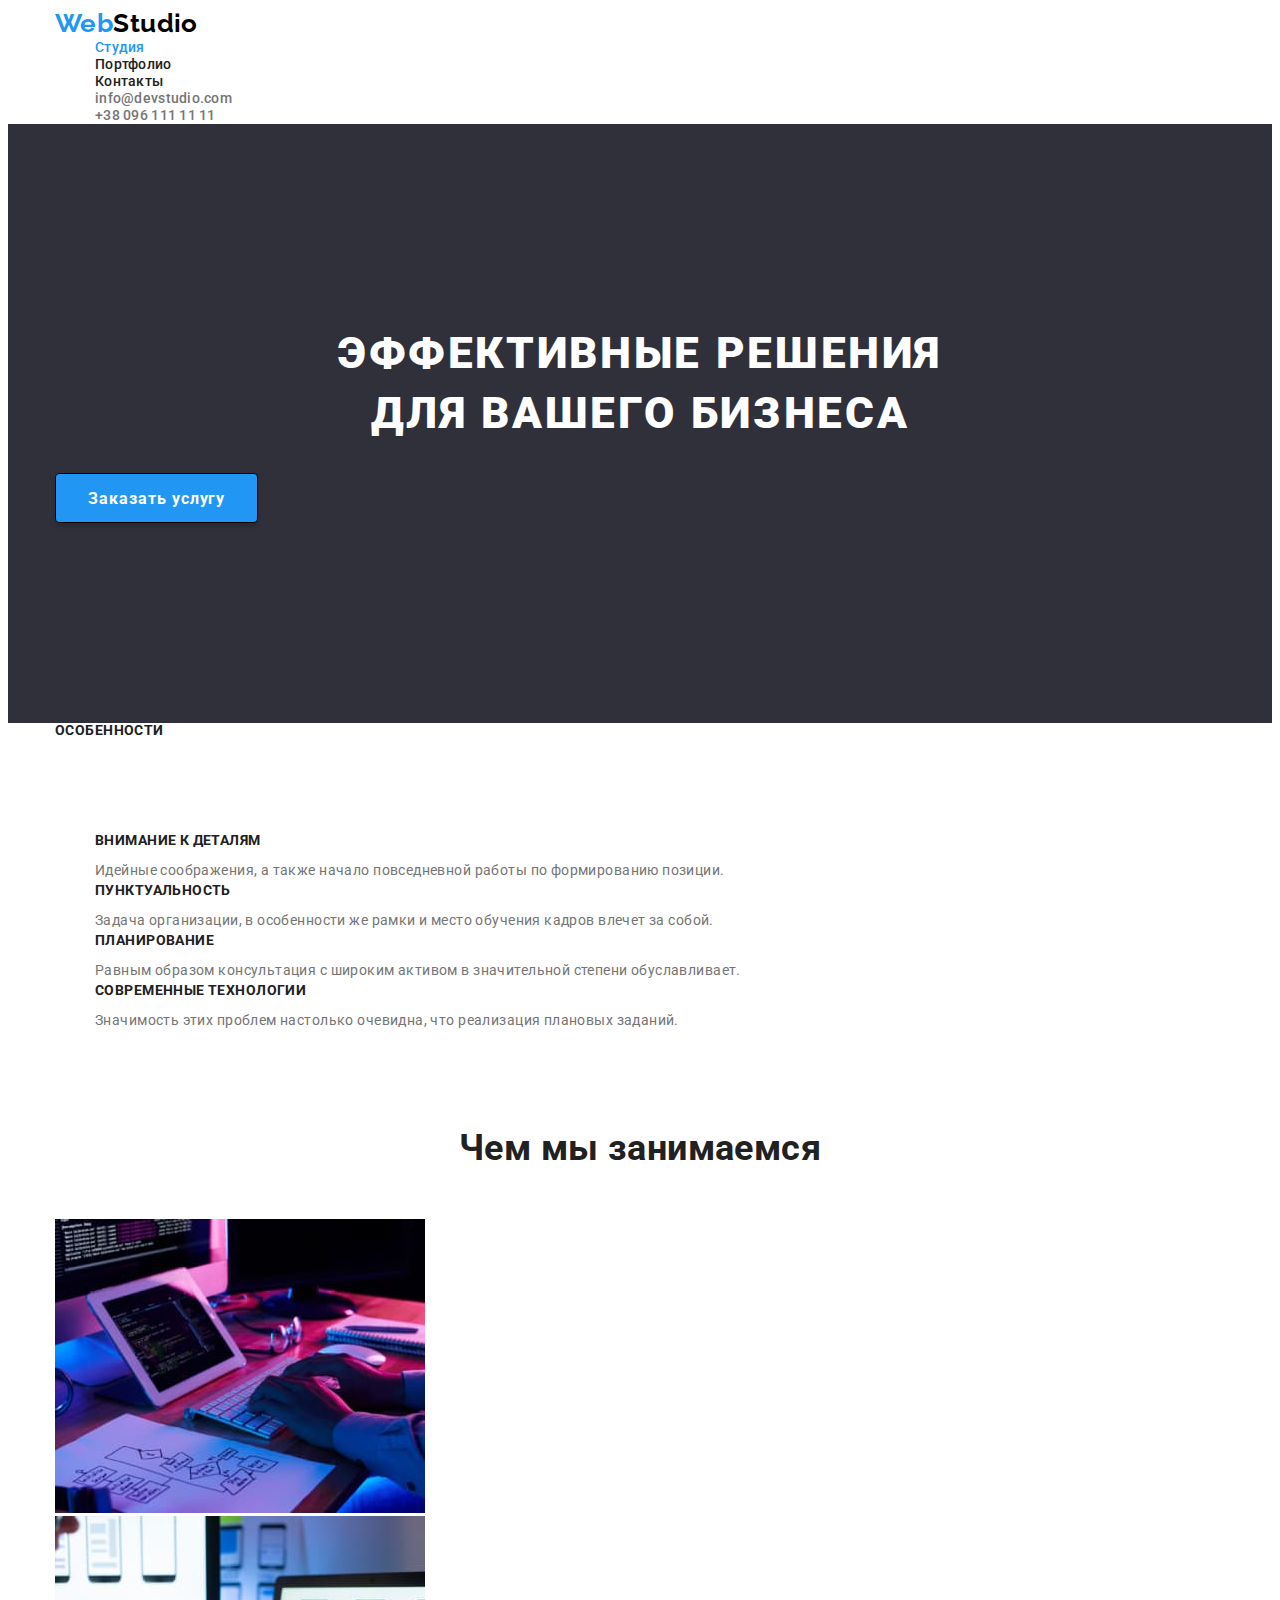
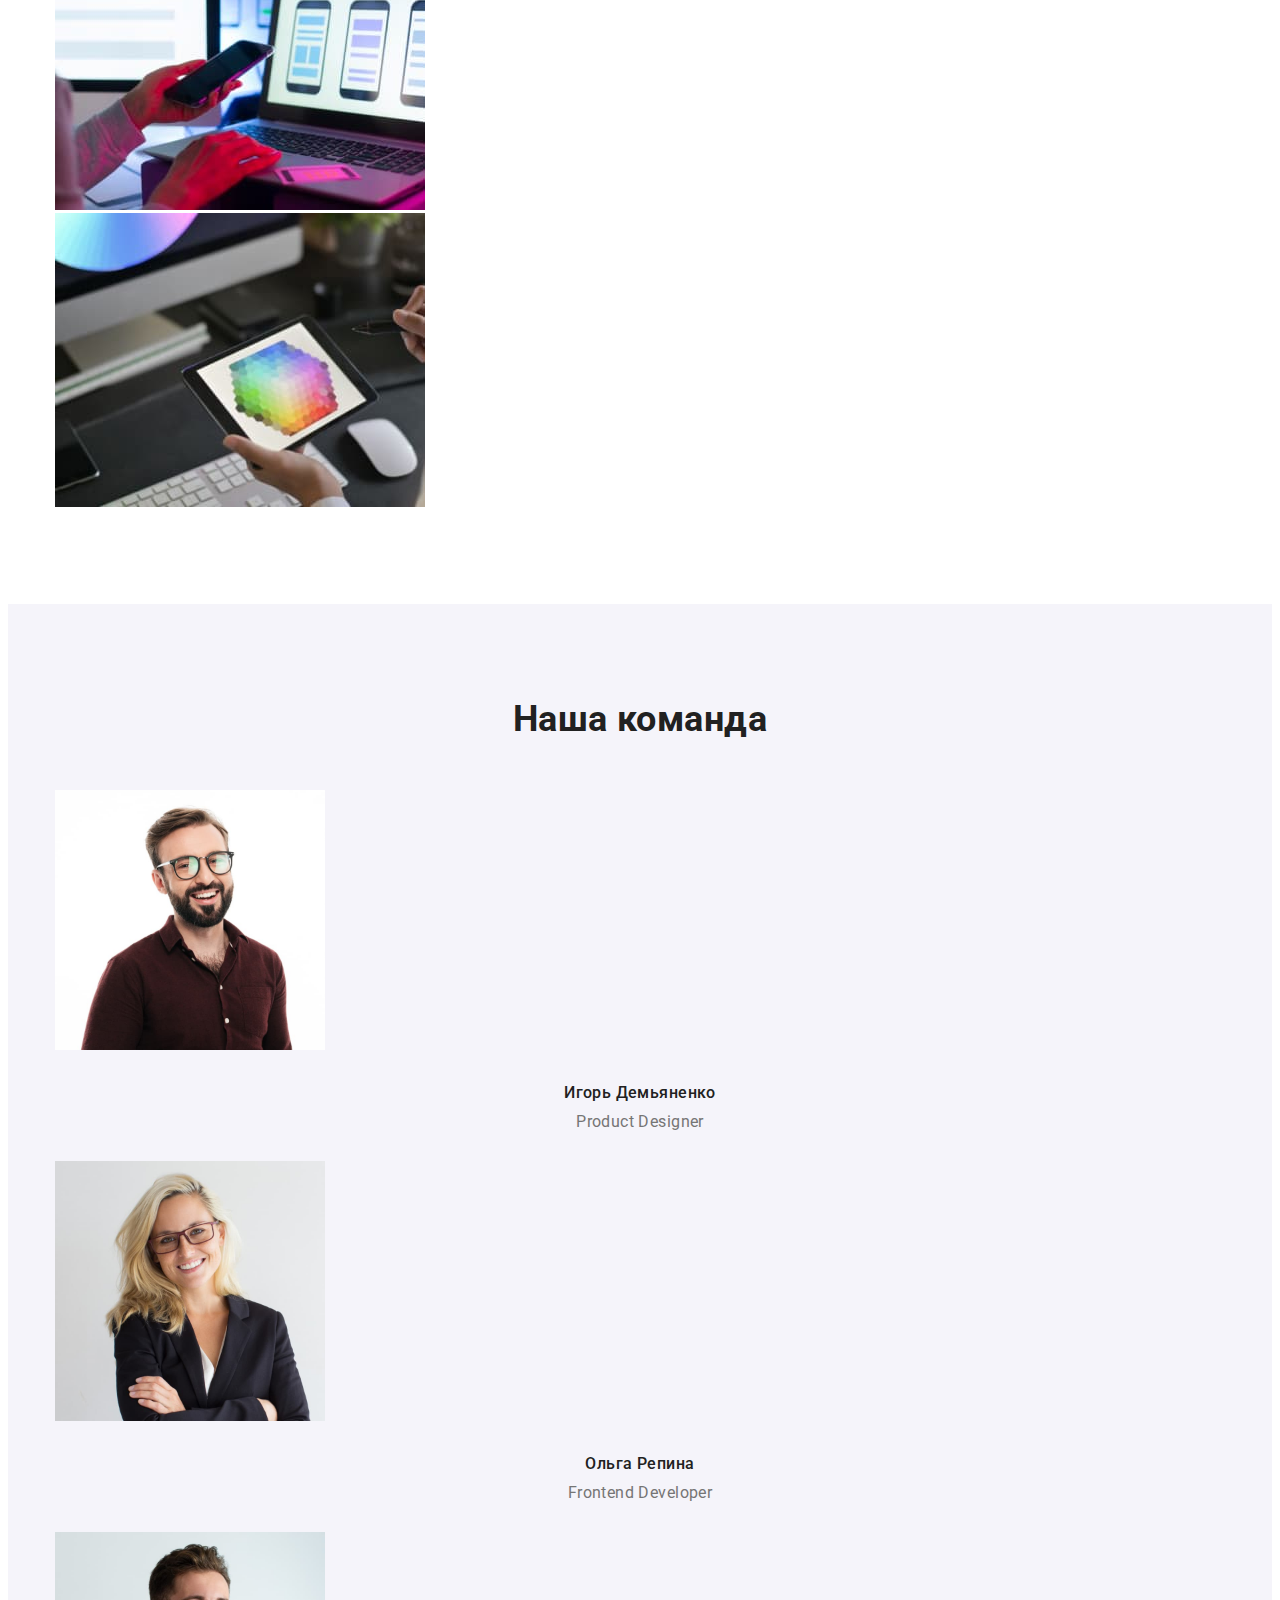
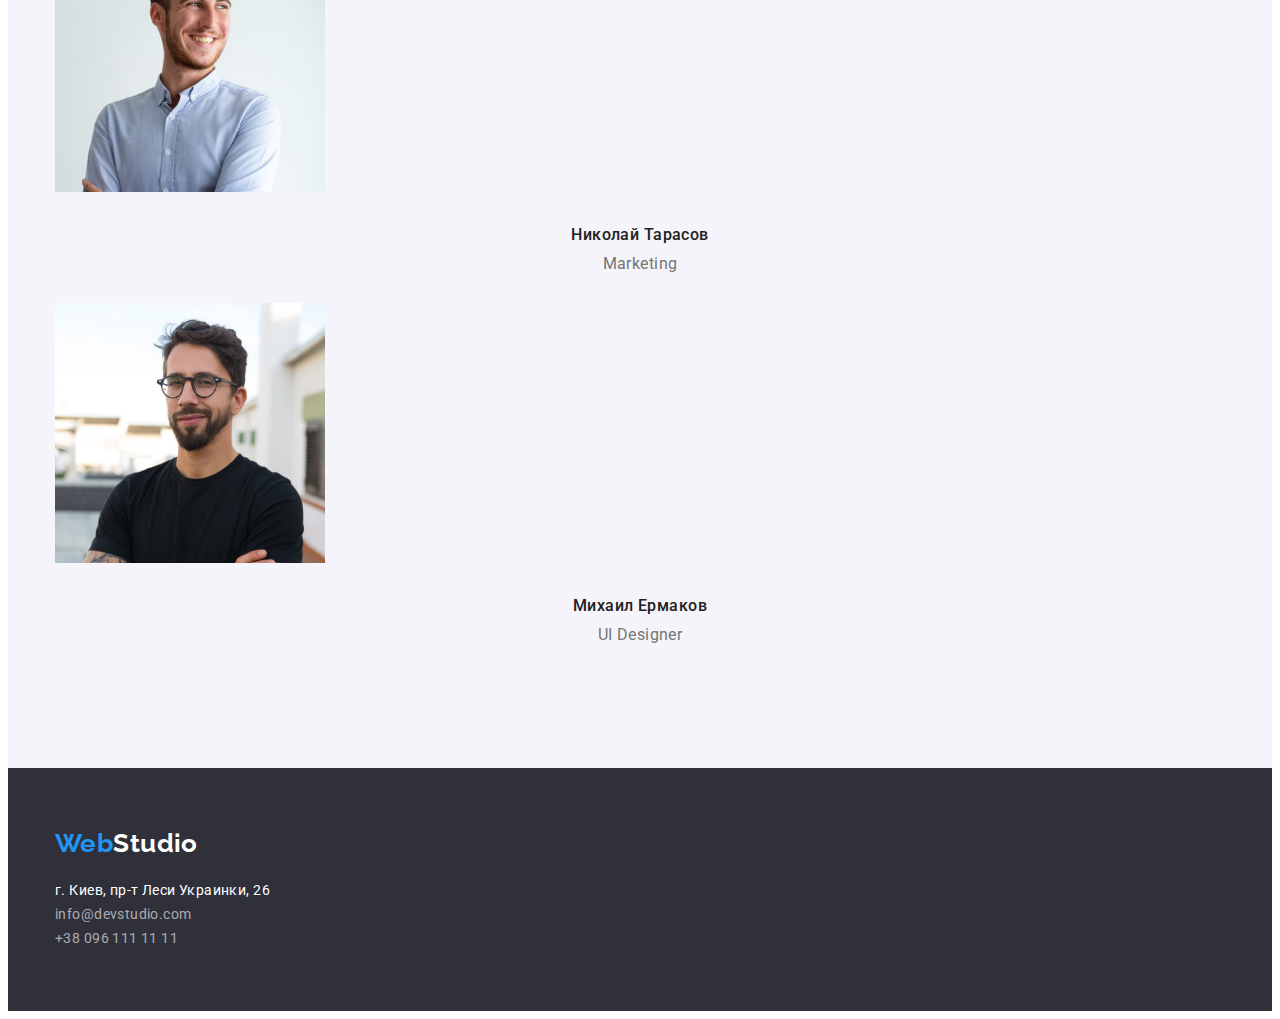
==== index.html @ 48c8d21b "ДЗ2" ====
<!DOCTYPE html>
<html lang="ru">
<head>
  <meta charset="UTF-8">
  <meta http-equiv="X-UA-Compatible" content="IE=edge">
  <meta name="viewport" content="width=device-width, initial-scale=1.0">
  <title>WebStudio</title>
  <link rel="preconnect" href="https://fonts.googleapis.com">
  <link rel="preconnect" href="https://fonts.gstatic.com" crossorigin>
  <link href="https://fonts.googleapis.com/css2?family=Raleway:wght@700&family=Roboto:wght@400;500;700;900&display=swap"
    rel="stylesheet">
  <link rel="modern-normalize" href="https://cdnjs.cloudflare.com/ajax/libs/modern-normalize/1.1.0/modern-normalize.min.css">
  <link rel="stylesheet" href="./css/style.css">
</head>
<body>
  <header>
    <div class="container">
      <a class="logo" href="./index.html">Web<span class="header-logo">Studio</span></a>
      <nav>
        <ul class="main-nav">
          <li><a class="activity" href="./index.html">Студия</a></li>
          <li><a href="./portfolio.html">Портфолио</a></li>
          <li><a href="">Контакты</a></li>
        </ul>
      </nav>
      <ul class="nav-address">
        <li><a href="mailto:info@devstudio.com">info@devstudio.com</a></li>
        <li><a href="tel:+380961111111">+38 096 111 11 11</a></li>
      </ul>
    </div>
  </header>
  <main>
    <section class="hero">
      <div class="container">
        <h1>Эффективные решения<br>для вашего бизнеса</h1>
        <button class="order" type="button">Заказать услугу</button>
      </div> 
    </section>
    <section class="section feature">
      <div class="container">
          <h2 class="title">Особенности</h2>
          <ul class="feature-list">
            <li>
              <h3 class="title">Внимание к деталям</h3>
              <p>Идейные соображения, а также начало повседневной работы по формированию позиции.</p>
            </li>
            <li>
              <h3 class="title">Пунктуальность</h3>
              <p>Задача организации, в особенности же рамки и место обучения кадров влечет за собой.</p>
            </li>
            <li>
              <h3 class="title">Планирование</h3>
              <p>Равным образом консультация с широким активом в значительной степени обуславливает.</p>
            </li>
            <li>
              <h3 class="title">Современные технологии</h3>
              <p>Значимость этих проблем настолько очевидна, что реализация плановых заданий.</p>
            </li>
          </ul>
      </div>
    </section>
    <section class="section">
      <div class="container container-works">
          <h2 class="title works">Чем мы занимаемся</h2>
          <ul class="list">
            <li><img src="./images/box-1.jpg" alt="Работа на клавиатуре" width="370"></li>
            <li><img src="./images/box-2.jpg" alt="Работа со смартфоном" width="370"></li>
            <li><img src="./images/box-3.jpg" alt="Работа на планшете" width="370"></li>
          </ul>
      </div>      
    </section>
    <section class="section team">
      <div class="container container-works">
          <h2 class="title works">Наша команда</h2>
          <ul class="list">
            <li>
              <img src="./images/Demyanenko.jpg" alt="Игорь Демьяненко" width="270">
              <h3 class="title">Игорь Демьяненко</h3>
              <p>Product Designer</p>
            </li>
            <li>
              <img src="./images/Repina.jpg" alt="Ольга Репина" width="270">
              <h3 class="title">Ольга Репина</h3>
              <p>Frontend Developer</p>
            </li>
            <li>
              <img src="./images/Tarasov.jpg" alt="Николай Тарасов" width="270">
              <h3 class="title">Николай Тарасов</h3>
              <p>Marketing</p>
            </li>
            <li>
              <img src="./images/Yermakov.jpg" alt="Михаил Ермаков" width="270">
              <h3 class="title">Михаил Ермаков</h3>
              <p>UI Designer</p>
            </li>
          </ul>
      </div>
    </section>
  </main>
  <footer>
    <div class="container">
      <a class="logo" href="./index.html">Web<span class="footer-logo">Studio</span></a>
      <address class="footer-address">
        <p class="address">г. Киев, пр-т Леси Украинки, 26</p>
        <ul class="footer-address list">
          <li><a href="mailto:info@devstudio.com">info@devstudio.com</a></li>
          <li><a href="tel:+380961111111">+38 096 111 11 11</a></li>
        </ul>
      </address>
    </div>
  </footer>
</body>
</html>
---- css/style.css ----
:root {
  --main-text-color: #757575;
  --main-title-text-color: #212121;
  --accent-text-color: #2196F3;
  --adress-text-color: rgba(255, 255, 255, 0.6);
  --additional-text-color: #ffffff;
  --hero-background-color: #2F303A;
  --main-background-color: #ffffff;
  --button-hover: #188CE8;
  --header-logo-color: #000000;
  --button-background: #F5F4FA;
}

*,
*::before,
*::after {
  box-sizing: border-box;
}

body {
  color: var(--main-text-color);
  background-color: var(--main-background-color);
  font-family: 'Roboto', sans-serif;
  font-weight: 400;
  font-size: 14px;
  letter-spacing: 0.03em;
}
a {
  text-decoration: none;
}
 li {
  list-style-type: none; 
}
.container {
  width: 1200px;
  padding: 0 15px;
  margin-left: auto;
  margin-right: auto;
  /* outline: 1px solid forestgreen;
  background: red; */
}
/* Стили хедера */
.logo {
  color: var(--accent-text-color);
  font-family: 'Raleway', sans-serif;
  font-weight: 700;
  font-size: 26px;
  line-height: 1.19;
}
.header-logo {
  color: var(--header-logo-color);
}
.main-nav,
.nav-address {
    margin-top: 0;
    margin-bottom: 0;
}
.main-nav a {
  color: var(--main-title-text-color);
  font-weight: 500;
  font-size: 14px;
  line-height: 1.14;
  letter-spacing: 0.02em;
  }
.main-nav .activity{
  color: var(--accent-text-color);
}
.main-nav a:hover,
.main-nav a:focus,
.nav-address a:focus,
.nav-address a:hover,
.footer-address a:focus,
.footer-address a:hover {
  color: var(--accent-text-color);
}
.nav-address a {
  color: var(--main-text-color);
  font-weight: 500;
  font-size: 14px;
  line-height: 1.14;
  letter-spacing: 0.02em;
}
/* Стили Студии */
.hero {
  background-color: var(--hero-background-color);
  color: var(--additional-text-color);
}
.hero h1 {
  font-weight: 900;
  font-size: 44px;
  line-height: 1.36;
  text-align: center;
  line-height: 1.36;
  letter-spacing: 0.06em;
  text-transform: uppercase;
  margin-top: 0;
  margin-bottom: 30px;
  padding-top: 200px;
}
.order {
  color: var(--additional-text-color);
  background-color: var(--accent-text-color);
  cursor: pointer;
  font-family: inherit;
  font-weight: 700;
  font-size: 16px;
  line-height: 1.88;
  letter-spacing: 0.06em;
  padding: 10px 32px;
  box-shadow: 0px 4px 4px 0px #00000026;
  border: 1px solid var(--header-logo-color);
  border-radius: 4px;
  min-width: 200px;
  height: 50px;
  text-align: center;
  margin-bottom: 200px;
}
.order:hover,
.order:focus {
  background-color: var(--button-hover);
  border-color: transparent;
}
.section .title {
  color: var(--main-title-text-color);
  margin-top: 0;
  margin-bottom: 10px;
}
.feature-list {
  margin-top: 94px;
  margin-bottom: 0;
}
.feature .title {
  font-weight: 700;
  font-size: 14px;
  line-height: 1.14;
  text-transform: uppercase;
}
.feature p{
  line-height: 1.71;
  margin-top: 0;
  margin-bottom: 0;
}
.team {
background-color: var(--button-background);
}

.container-works {
  padding-bottom: 94px;
  padding-top: 94px;
}
.title.works {
  font-size: 36px;
  line-height: 1.17;
  text-align: center;
  margin-bottom: 50px;
}
.team h3 {
  font-weight: 500;
  font-size: 16px;
  line-height: 1.19;
  text-align: center;
  margin-bottom: 30px;
}
.team p {
  font-size: 16px;
  line-height: 1.19;
  text-align: center;
  margin-top: 0;
  margin-bottom: 30px;
}
.list {
  margin-top: 0;
  margin-bottom: 0;
  padding-left: 0;
}
.section.team img {
  margin-bottom: 30px;
}
/* Стили футера */
footer {
  background-color: var(--hero-background-color);
  padding-top: 60px;
  padding-bottom: 60px;
}
.footer-logo {
  color: var(--additional-text-color);
}
.address {
  color: var(--additional-text-color);
  font-style: normal;
  line-height: 1.71;
  margin-top: 20px;
  margin-bottom: 0;
}
.footer-address a {
  color: var(--adress-text-color);
  font-style: normal;
  line-height: 1.71;
  margin-top: 9px;
}

/* Стили Портфолио */
.section.examples {
  padding-top: 94px;
  padding-bottom: 94px;
}
.button {
  color: var(--main-title-text-colo);
  background-color: var(--button-background);
  border: none;
  cursor: pointer;
  font-family: inherit;
  font-weight: 500;
  font-size: 16px;
  line-height: 1.62;
  letter-spacing: inherit;
  text-align: center;
  padding: 6px 22px;
  border-radius: 4px;
    margin-bottom: 50px;
}
.button:focus,
.button:hover {
  color: var(--additional-text-color);
  background-color: var(--accent-text-color);
}
.examples .title {
  font-size: 18px;
  line-height: 2;
  letter-spacing: 0.06em;
  margin-bottom: 4px;
}
.examples p {
  font-size: 16px;
  line-height: 1.88;
  margin-top: 0;
  margin-bottom: 20px;
}
.examples img {
  margin-bottom: 20px;
}
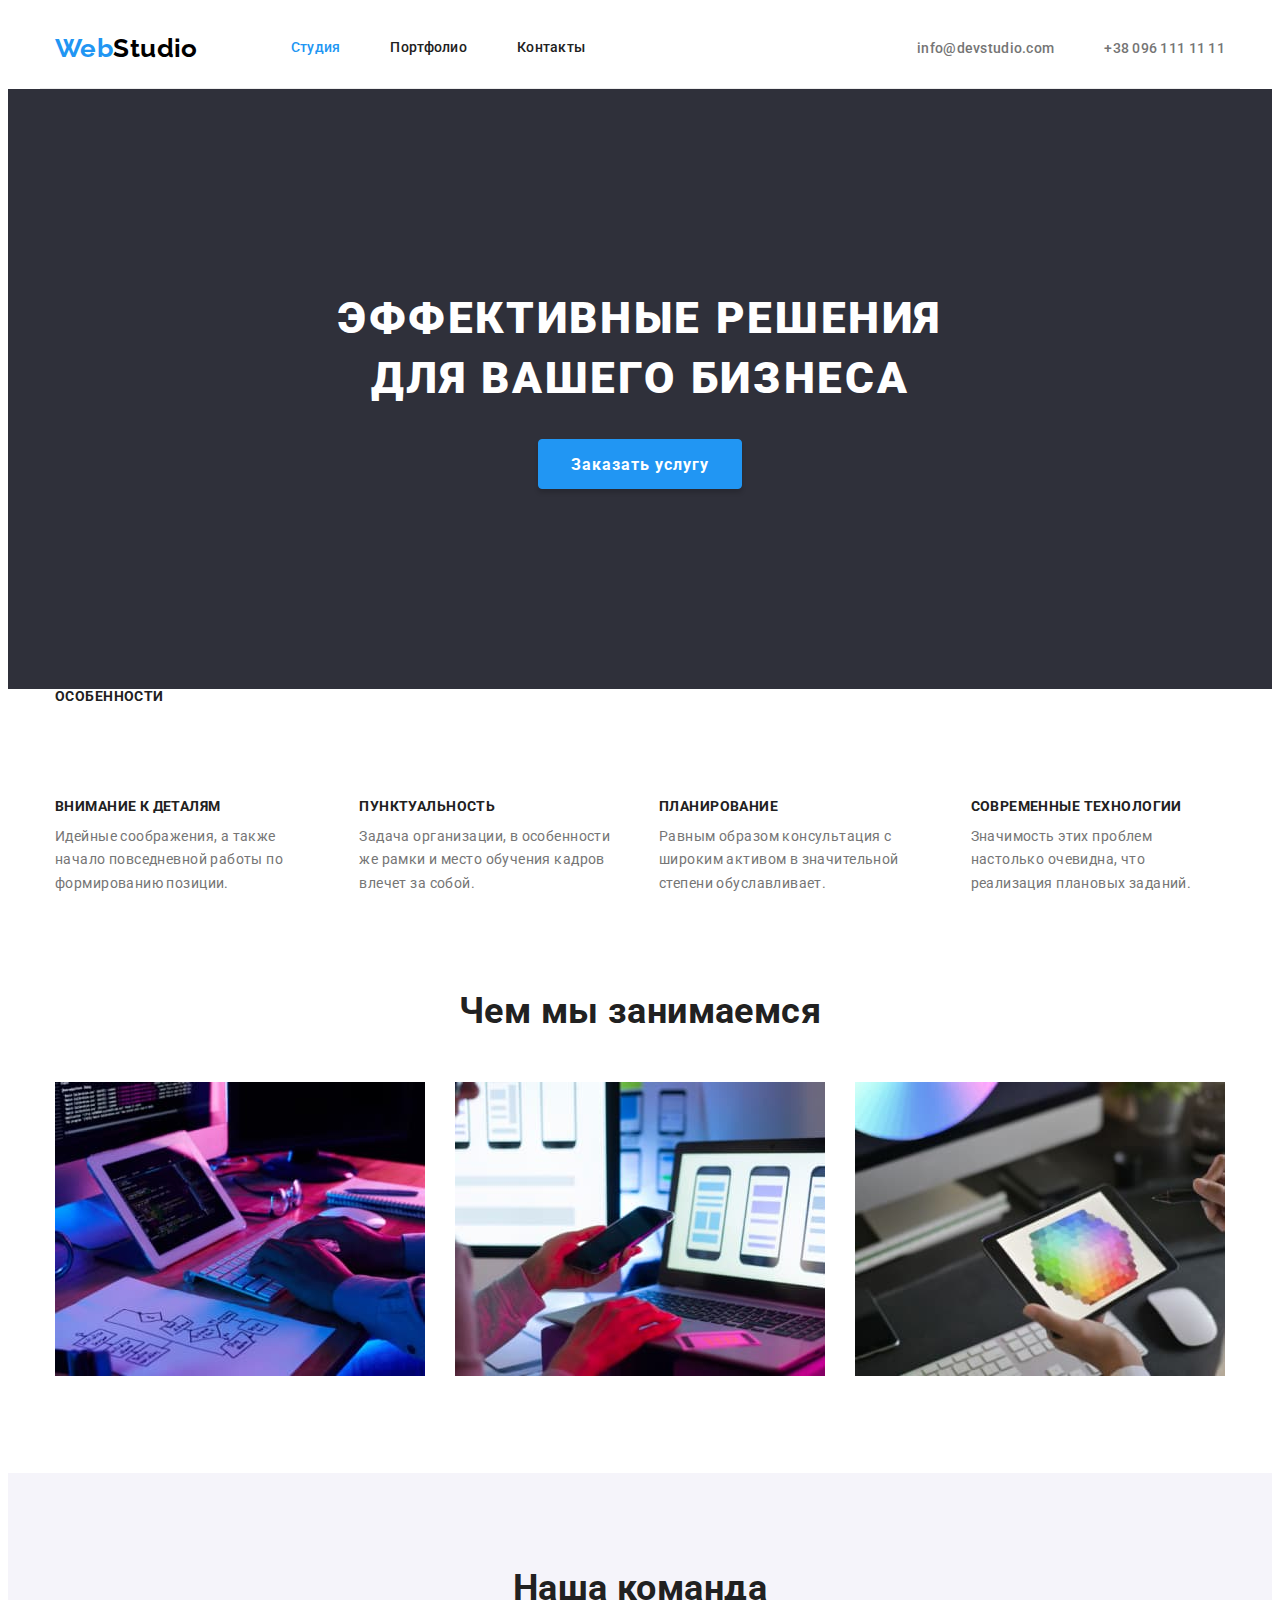
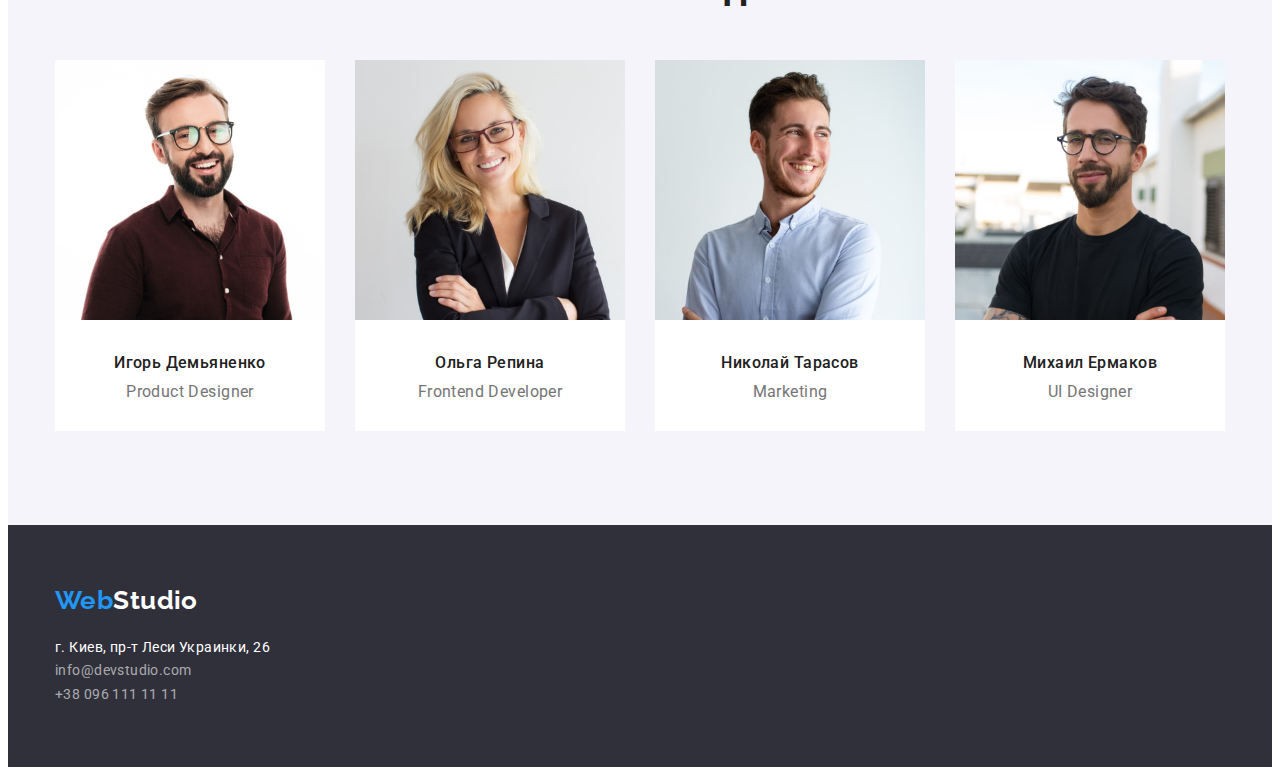
==== commit c6ab477e: "Додавання Flexbox" ====
--- a/index.html
+++ b/index.html
@@ -14,7 +14,7 @@
 </head>
 <body>
   <header>
-    <div class="container">
+    <div class="container header">
       <a class="logo" href="./index.html">Web<span class="header-logo">Studio</span></a>
       <nav>
         <ul class="main-nav">
@@ -40,19 +40,19 @@
       <div class="container">
           <h2 class="title">Особенности</h2>
           <ul class="feature-list">
-            <li>
+            <li class="feature-list-item">
               <h3 class="title">Внимание к деталям</h3>
               <p>Идейные соображения, а также начало повседневной работы по формированию позиции.</p>
             </li>
-            <li>
+            <li class="feature-list-item">
               <h3 class="title">Пунктуальность</h3>
               <p>Задача организации, в особенности же рамки и место обучения кадров влечет за собой.</p>
             </li>
-            <li>
+            <li class="feature-list-item">
               <h3 class="title">Планирование</h3>
               <p>Равным образом консультация с широким активом в значительной степени обуславливает.</p>
             </li>
-            <li>
+            <li class="feature-list-item">
               <h3 class="title">Современные технологии</h3>
               <p>Значимость этих проблем настолько очевидна, что реализация плановых заданий.</p>
             </li>
@@ -63,9 +63,9 @@
       <div class="container container-works">
           <h2 class="title works">Чем мы занимаемся</h2>
           <ul class="list">
-            <li><img src="./images/box-1.jpg" alt="Работа на клавиатуре" width="370"></li>
-            <li><img src="./images/box-2.jpg" alt="Работа со смартфоном" width="370"></li>
-            <li><img src="./images/box-3.jpg" alt="Работа на планшете" width="370"></li>
+            <li class="title-list"><img src="./images/box-1.jpg" alt="Работа на клавиатуре" width="370"></li>
+            <li class="title-list"><img src="./images/box-2.jpg" alt="Работа со смартфоном" width="370"></li>
+            <li class="title-list"><img src="./images/box-3.jpg" alt="Работа на планшете" width="370"></li>
           </ul>
       </div>      
     </section>
@@ -73,22 +73,22 @@
       <div class="container container-works">
           <h2 class="title works">Наша команда</h2>
           <ul class="list">
-            <li>
+            <li class="feature-list-item">
               <img src="./images/Demyanenko.jpg" alt="Игорь Демьяненко" width="270">
               <h3 class="title">Игорь Демьяненко</h3>
               <p>Product Designer</p>
             </li>
-            <li>
+            <li class="feature-list-item">
               <img src="./images/Repina.jpg" alt="Ольга Репина" width="270">
               <h3 class="title">Ольга Репина</h3>
               <p>Frontend Developer</p>
             </li>
-            <li>
+            <li class="feature-list-item">
               <img src="./images/Tarasov.jpg" alt="Николай Тарасов" width="270">
               <h3 class="title">Николай Тарасов</h3>
               <p>Marketing</p>
             </li>
-            <li>
+            <li class="feature-list-item">
               <img src="./images/Yermakov.jpg" alt="Михаил Ермаков" width="270">
               <h3 class="title">Михаил Ермаков</h3>
               <p>UI Designer</p>
@@ -102,7 +102,7 @@
       <a class="logo" href="./index.html">Web<span class="footer-logo">Studio</span></a>
       <address class="footer-address">
         <p class="address">г. Киев, пр-т Леси Украинки, 26</p>
-        <ul class="footer-address list">
+        <ul class="footer-address">
           <li><a href="mailto:info@devstudio.com">info@devstudio.com</a></li>
           <li><a href="tel:+380961111111">+38 096 111 11 11</a></li>
         </ul>
--- a/css/style.css
+++ b/css/style.css
@@ -9,6 +9,7 @@
   --button-hover: #188CE8;
   --header-logo-color: #000000;
   --button-background: #F5F4FA;
+  --header-border: #ECECEC;
 }
 
 *,
@@ -36,10 +37,17 @@
   padding: 0 15px;
   margin-left: auto;
   margin-right: auto;
+  
   /* outline: 1px solid forestgreen;
   background: red; */
 }
 /* Стили хедера */
+.header {
+  display: flex;
+  align-items: center;
+  border-bottom: 1px solid var(--header-border);
+}
+
 .logo {
   color: var(--accent-text-color);
   font-family: 'Raleway', sans-serif;
@@ -47,13 +55,29 @@
   font-size: 26px;
   line-height: 1.19;
 }
+.header >.logo {
+  margin-right: 93px;
+}
 .header-logo {
   color: var(--header-logo-color);
 }
 .main-nav,
 .nav-address {
+    display: flex;
     margin-top: 0;
     margin-bottom: 0;
+    padding-left: 0;    
+}
+.nav-address {
+  margin-left: auto;
+}
+.main-nav li,
+.nav-address li {
+  margin-right: 50px;
+}
+.main-nav li:last-child,
+.nav-address li:last-child {
+  margin-right: 0;
 }
 .main-nav a {
   color: var(--main-title-text-color);
@@ -61,6 +85,9 @@
   font-size: 14px;
   line-height: 1.14;
   letter-spacing: 0.02em;
+  display: block;
+  padding-top: 32px;
+  padding-bottom: 32px;
   }
 .main-nav .activity{
   color: var(--accent-text-color);
@@ -84,12 +111,12 @@
 .hero {
   background-color: var(--hero-background-color);
   color: var(--additional-text-color);
+  text-align: center;
 }
 .hero h1 {
   font-weight: 900;
   font-size: 44px;
   line-height: 1.36;
-  text-align: center;
   line-height: 1.36;
   letter-spacing: 0.06em;
   text-transform: uppercase;
@@ -108,7 +135,7 @@
   letter-spacing: 0.06em;
   padding: 10px 32px;
   box-shadow: 0px 4px 4px 0px #00000026;
-  border: 1px solid var(--header-logo-color);
+  border: 1px solid var(--accent-text-color);
   border-radius: 4px;
   min-width: 200px;
   height: 50px;
@@ -128,6 +155,17 @@
 .feature-list {
   margin-top: 94px;
   margin-bottom: 0;
+  padding-left: 0;
+  display: flex;
+
+}
+.feature-list-item {
+  flex-basis: calc((100% -90px)/4);
+  margin-right: 30px;
+}
+.feature-list-item:last-child,
+.title-list:last-child {
+  margin-right: 0;
 }
 .feature .title {
   font-weight: 700;
@@ -143,7 +181,9 @@
 .team {
 background-color: var(--button-background);
 }
-
+.feature-list-item {
+  background-color: var(--main-background-color);
+}
 .container-works {
   padding-bottom: 94px;
   padding-top: 94px;
@@ -172,6 +212,11 @@
   margin-top: 0;
   margin-bottom: 0;
   padding-left: 0;
+  display: flex;
+}
+.title-list {
+  flex-basis: calc((100% -60px)/3);
+  margin-right: 30px;
 }
 .section.team img {
   margin-bottom: 30px;
@@ -198,11 +243,24 @@
   line-height: 1.71;
   margin-top: 9px;
 }
-
+.footer-address {
+  margin-top: 0;
+  margin-bottom: 0;
+  padding-left: 0;
+}
 /* Стили Портфолио */
 .section.examples {
   padding-top: 94px;
   padding-bottom: 94px;
+}
+.examples-button {
+  justify-content: center;
+}
+.examples-list {
+  margin-right: 8px;
+}
+.examples-list:last-child {
+  margin-right: 0;
 }
 .button {
   color: var(--main-title-text-colo);
@@ -217,26 +275,50 @@
   text-align: center;
   padding: 6px 22px;
   border-radius: 4px;
-    margin-bottom: 50px;
+  margin-bottom: 50px;
 }
 .button:focus,
 .button:hover {
   color: var(--additional-text-color);
   background-color: var(--accent-text-color);
+}
+.portfolio {
+  flex-wrap: wrap;
+ }
+
+.portfolio-list {
+  flex-basis: 370px;
+  margin-right: 30px;
+  margin-bottom: 30px;
+}
+.portfolio-list:nth-child(3n) {
+  margin-right: 0;
+}
+
+.portfolio-list:nth-last-child(-n+3) {
+  margin-bottom: 0;
 }
 .examples .title {
   font-size: 18px;
   line-height: 2;
   letter-spacing: 0.06em;
   margin-bottom: 4px;
+  padding-top: 20px;
+  padding-left: 24px;
 }
 .examples p {
   font-size: 16px;
   line-height: 1.88;
   margin-top: 0;
   margin-bottom: 20px;
-}
-.examples img {
-  margin-bottom: 20px;
-}
-
+  padding-left: 24px;
+}
+.portfolio-list >img {
+  display: block;
+}
+.border-box {
+  display: block;
+  border: 1px solid #EEEEEE;
+  border-top: transparent;
+  padding-top: 4px;
+}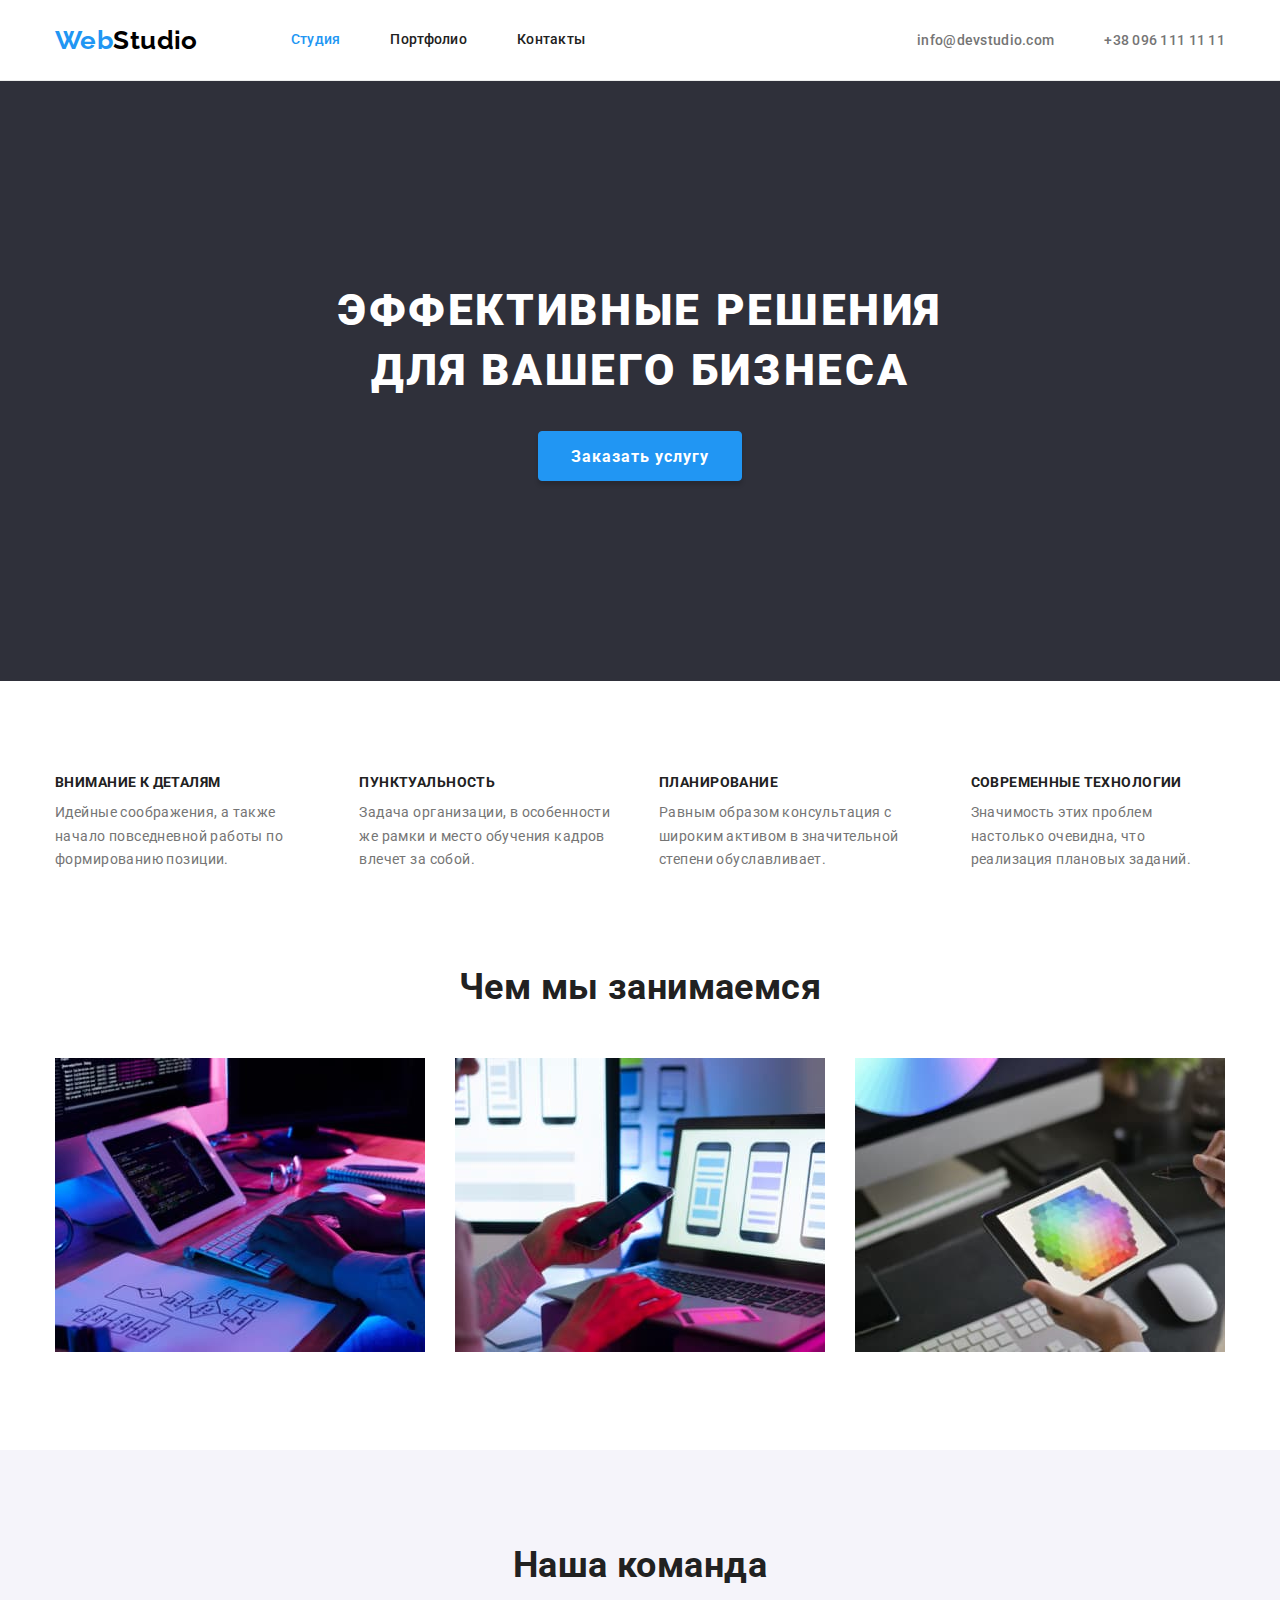
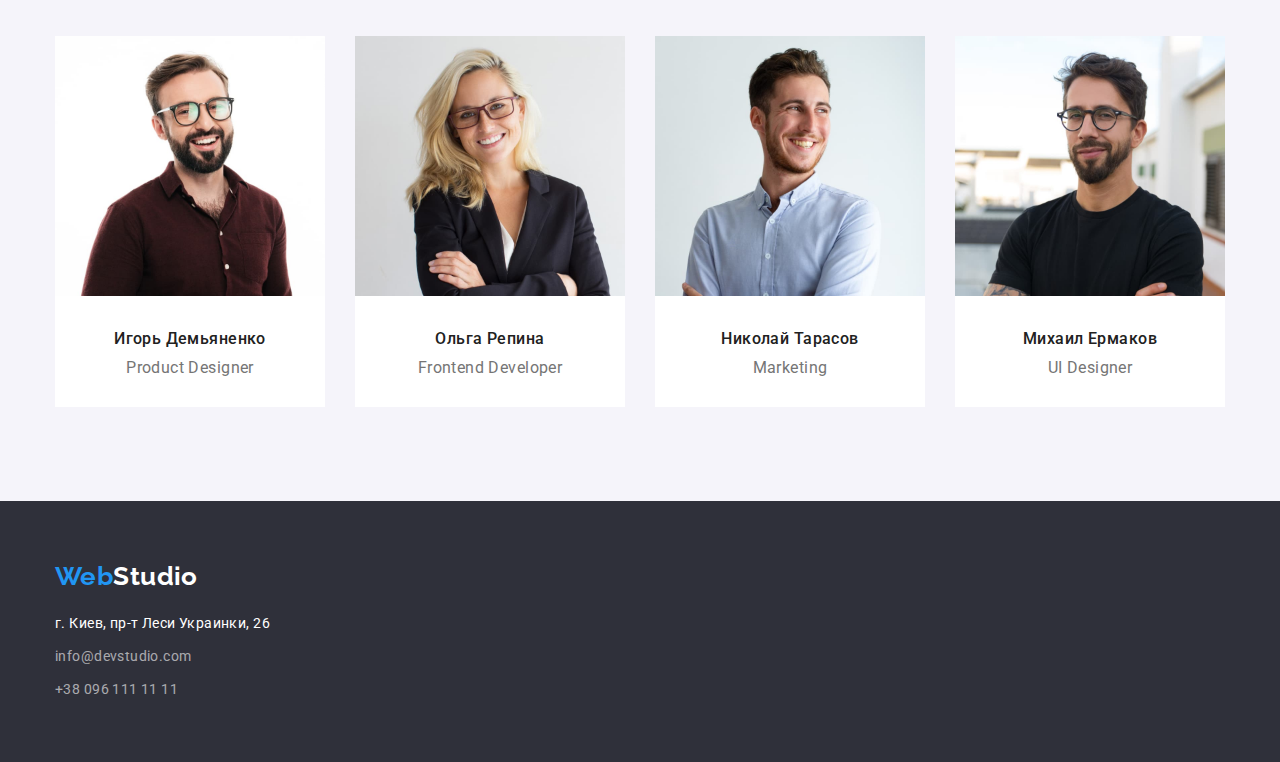
==== commit 69c594e0: "Виправлення відступів" ====
--- a/index.html
+++ b/index.html
@@ -9,7 +9,9 @@
   <link rel="preconnect" href="https://fonts.gstatic.com" crossorigin>
   <link href="https://fonts.googleapis.com/css2?family=Raleway:wght@700&family=Roboto:wght@400;500;700;900&display=swap"
     rel="stylesheet">
-  <link rel="modern-normalize" href="https://cdnjs.cloudflare.com/ajax/libs/modern-normalize/1.1.0/modern-normalize.min.css">
+
+  <link rel="stylesheet" href="https://cdnjs.cloudflare.com/ajax/libs/modern-normalize/1.1.0/modern-normalize.min.css">
+  
   <link rel="stylesheet" href="./css/style.css">
 </head>
 <body>
@@ -38,7 +40,7 @@
     </section>
     <section class="section feature">
       <div class="container">
-          <h2 class="title">Особенности</h2>
+          <h2 class="hide">Особенности</h2>
           <ul class="feature-list">
             <li class="feature-list-item">
               <h3 class="title">Внимание к деталям</h3>
@@ -59,7 +61,7 @@
           </ul>
       </div>
     </section>
-    <section class="section">
+    <section class="section section-works">
       <div class="container container-works">
           <h2 class="title works">Чем мы занимаемся</h2>
           <ul class="list">
@@ -75,23 +77,31 @@
           <ul class="list">
             <li class="feature-list-item">
               <img src="./images/Demyanenko.jpg" alt="Игорь Демьяненко" width="270">
-              <h3 class="title">Игорь Демьяненко</h3>
-              <p>Product Designer</p>
+              <div class="team-member">
+                <h3 class="title">Игорь Демьяненко</h3>
+                <p>Product Designer</p>
+              </div>
             </li>
             <li class="feature-list-item">
               <img src="./images/Repina.jpg" alt="Ольга Репина" width="270">
-              <h3 class="title">Ольга Репина</h3>
-              <p>Frontend Developer</p>
+              <div class="team-member">
+                <h3 class="title">Ольга Репина</h3>
+                <p>Frontend Developer</p>
+              </div>
             </li>
             <li class="feature-list-item">
               <img src="./images/Tarasov.jpg" alt="Николай Тарасов" width="270">
-              <h3 class="title">Николай Тарасов</h3>
-              <p>Marketing</p>
+              <div class="team-member">
+                <h3 class="title">Николай Тарасов</h3>
+                <p>Marketing</p>
+              </div>
             </li>
             <li class="feature-list-item">
               <img src="./images/Yermakov.jpg" alt="Михаил Ермаков" width="270">
-              <h3 class="title">Михаил Ермаков</h3>
-              <p>UI Designer</p>
+              <div class="team-member">
+                <h3 class="title">Михаил Ермаков</h3>
+                <p>UI Designer</p>
+              </div>
             </li>
           </ul>
       </div>
--- a/css/style.css
+++ b/css/style.css
@@ -12,12 +12,6 @@
   --header-border: #ECECEC;
 }
 
-*,
-*::before,
-*::after {
-  box-sizing: border-box;
-}
-
 body {
   color: var(--main-text-color);
   background-color: var(--main-background-color);
@@ -36,18 +30,22 @@
   width: 1200px;
   padding: 0 15px;
   margin-left: auto;
-  margin-right: auto;
-  
+  margin-right: auto;  
   /* outline: 1px solid forestgreen;
   background: red; */
 }
+section {
+    padding-top: 94px;
+    padding-bottom: 94px;
+}
 /* Стили хедера */
+header {
+  border-bottom: 1px solid var(--header-border);
+}
 .header {
   display: flex;
   align-items: center;
-  border-bottom: 1px solid var(--header-border);
-}
-
+}
 .logo {
   color: var(--accent-text-color);
   font-family: 'Raleway', sans-serif;
@@ -108,10 +106,13 @@
   letter-spacing: 0.02em;
 }
 /* Стили Студии */
+
 .hero {
   background-color: var(--hero-background-color);
   color: var(--additional-text-color);
   text-align: center;
+  padding-top: 200px;
+  padding-bottom: 200px;
 }
 .hero h1 {
   font-weight: 900;
@@ -122,7 +123,6 @@
   text-transform: uppercase;
   margin-top: 0;
   margin-bottom: 30px;
-  padding-top: 200px;
 }
 .order {
   color: var(--additional-text-color);
@@ -137,10 +137,8 @@
   box-shadow: 0px 4px 4px 0px #00000026;
   border: 1px solid var(--accent-text-color);
   border-radius: 4px;
-  min-width: 200px;
   height: 50px;
   text-align: center;
-  margin-bottom: 200px;
 }
 .order:hover,
 .order:focus {
@@ -152,9 +150,30 @@
   margin-top: 0;
   margin-bottom: 10px;
 }
+.hide {
+        /* Удаляем элемент из потока документа */
+      position: absolute;
+      /* Временное решение для неверно произносимого, размазанного текста */
+      white-space: nowrap;
+      /* Устанавливаем минимально возможный размер (некоторые скринридеры игнорируют элементы с нулевой высотой и шириной) */
+      width: 1px;
+      height: 1px;
+      /* Скрываем вылезающий за границы контент */
+      overflow: hidden;
+      /* Сбрасываем любые свойства, которые могут повлиять на размер элемента */
+      border: 0;
+      padding: 0;
+      /* Вырезаем ту часть контента, которая должна отображаться. */
+      /* Устаревшее свойство clip для старых браузеров */
+      clip: rect(0 0 0 0);
+      /* clip-path для новых браузеров. inset(50%) определяет область вставки, которая позволит контенту исчезнуть.  */
+      clip-path: inset(50%);
+      /* Похоже, никто до конца не понимает, почему тут margin: -1px. Кроме того, это приводит к проблемам (читай: https://github.com/h5bp/html5-boilerplate/issues/1985). */
+      margin: -1px;
+    }
 .feature-list {
-  margin-top: 94px;
-  margin-bottom: 0;
+  margin-bottom: 0;
+  margin-top: 0;
   padding-left: 0;
   display: flex;
 
@@ -184,9 +203,8 @@
 .feature-list-item {
   background-color: var(--main-background-color);
 }
-.container-works {
-  padding-bottom: 94px;
-  padding-top: 94px;
+.section-works {
+  padding-top: 0;
 }
 .title.works {
   font-size: 36px;
@@ -194,19 +212,22 @@
   text-align: center;
   margin-bottom: 50px;
 }
+.team-member {
+  margin-bottom: 30px;
+  margin-top: 30px;
+}
 .team h3 {
   font-weight: 500;
   font-size: 16px;
   line-height: 1.19;
   text-align: center;
-  margin-bottom: 30px;
 }
 .team p {
   font-size: 16px;
   line-height: 1.19;
   text-align: center;
   margin-top: 0;
-  margin-bottom: 30px;
+  margin-bottom: 0;
 }
 .list {
   margin-top: 0;
@@ -217,9 +238,6 @@
 .title-list {
   flex-basis: calc((100% -60px)/3);
   margin-right: 30px;
-}
-.section.team img {
-  margin-bottom: 30px;
 }
 /* Стили футера */
 footer {
@@ -241,7 +259,9 @@
   color: var(--adress-text-color);
   font-style: normal;
   line-height: 1.71;
-  margin-top: 9px;
+}
+.footer-address li {
+margin-top: 9px;
 }
 .footer-address {
   margin-top: 0;
@@ -255,6 +275,7 @@
 }
 .examples-button {
   justify-content: center;
+  margin-bottom: 50px;
 }
 .examples-list {
   margin-right: 8px;
@@ -263,7 +284,7 @@
   margin-right: 0;
 }
 .button {
-  color: var(--main-title-text-colo);
+  color: var(--main-title-text-color);
   background-color: var(--button-background);
   border: none;
   cursor: pointer;
@@ -275,7 +296,6 @@
   text-align: center;
   padding: 6px 22px;
   border-radius: 4px;
-  margin-bottom: 50px;
 }
 .button:focus,
 .button:hover {
@@ -303,15 +323,12 @@
   line-height: 2;
   letter-spacing: 0.06em;
   margin-bottom: 4px;
-  padding-top: 20px;
-  padding-left: 24px;
 }
 .examples p {
   font-size: 16px;
   line-height: 1.88;
   margin-top: 0;
-  margin-bottom: 20px;
-  padding-left: 24px;
+  margin-bottom: 0;
 }
 .portfolio-list >img {
   display: block;
@@ -320,5 +337,5 @@
   display: block;
   border: 1px solid #EEEEEE;
   border-top: transparent;
-  padding-top: 4px;
+  padding: 20px 24px;
 }